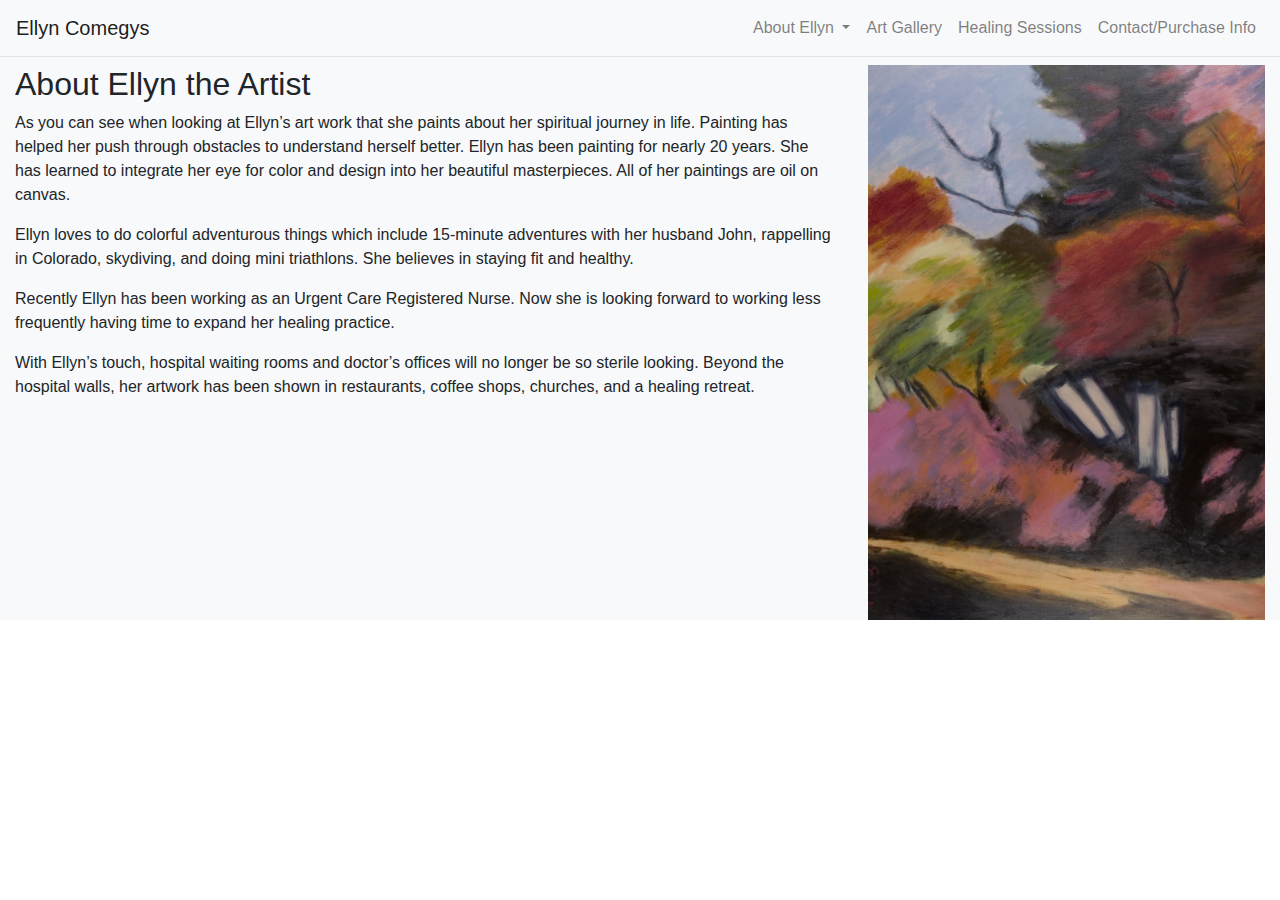
==== ellyn-the-artist.html @ 3cc5ff24 "Initial publishing commit" ====
<!DOCTYPE html>
<html lang="en">
   <head>
      <meta charset="utf-8">
      <meta http-equiv="X-UA-Compatible" content="IE=edge">
      <meta name="viewport" content="width=device-width, initial-scale=1">
      <!-- The above 3 meta tags *must* come first in the head; any other head content must come *after* these tags -->
      <title>Ellyn Comegys Art & Healing</title>

      <!-- Bootstrap -->
      <link href="css/bootstrap.min.css" rel="stylesheet">

      <!-- Custom CSS -->
      <link href="css/stylesheet.css" rel="stylesheet">

      <!-- HTML5 shim and Respond.js for IE8 support of HTML5 elements and media queries -->
      <!-- WARNING: Respond.js doesn't work if you view the page via file:// -->
      <!--[if lt IE 9]>
         <script src="https://oss.maxcdn.com/html5shiv/3.7.3/html5shiv.min.js"></script>
         <script src="https://oss.maxcdn.com/respond/1.4.2/respond.min.js"></script>
      <![endif]-->
   </head>
   <body>
      <div id="artist-container" class="bg-light">
         <nav class="navbar navbar-expand-lg navbar-light bg-light text-white border-bottom">
            <a class="navbar-brand" href="index.html">Ellyn Comegys</a>
            <button class="navbar-toggler" type="button" data-toggle="collapse" data-target="#navbarSupportedContent" aria-controls="navbarSupportedContent" aria-expanded="false" aria-label="Toggle navigation">
               <span class="navbar-toggler-icon"></span>
            </button>

            <div class="collapse navbar-collapse" id="navbarSupportedContent">
               <ul class="navbar-nav ml-auto">
                  <li class="nav-item dropdown">
                     <a class="nav-link dropdown-toggle" href="#" id="navbarDropdown" role="button" data-toggle="dropdown" aria-haspopup="true" aria-expanded="false">
                        About Ellyn
                     </a>
                     <div class="dropdown-menu" aria-labelledby="navbarDropdown">
                        <a class="dropdown-item" href="ellyn-the-artist.html">Ellyn the Artist</a>
                        <a class="dropdown-item" href="ellyn-the-healer.html">Ellyn the Healer</a>
                     </div>
                  </li>
                  <li class="nav-item">
                     <a class="nav-link" href="art-gallery.html">Art Gallery</a>
                  </li>
                  <li class="nav-item">
                      <a class="nav-link" href="healing-sessions.html">Healing Sessions</a>
                  </li>
                  <li class="nav-item">
                     <a class="nav-link" href="contact.html">Contact/Purchase Info</a>
                  </li>
               </ul>
            </div>
         </nav>

         <div class="container-fluid mt-2" >
            <div class="row">
               <div class="col-lg-8 mx-auto">
                  <h2>About Ellyn the Artist</h2>
                  <p>As you can see when looking at Ellyn’s art work that she paints about her spiritual journey in life.  Painting has helped her push through obstacles to understand herself better.  Ellyn has been painting for nearly 20 years.  She has learned to integrate her eye for color and design into her beautiful masterpieces.  All of her paintings are oil on canvas.</p>
                  <p>Ellyn loves to do colorful adventurous things which include 15-minute adventures with her husband John, rappelling in Colorado, skydiving, and doing mini triathlons.  She believes in staying fit and healthy.</p>
                  <p>Recently Ellyn has been working as an Urgent Care Registered Nurse.  Now she is looking forward to working less frequently having time to expand her healing practice.</p>
                  <p>With Ellyn’s touch, hospital waiting rooms and doctor’s offices will no longer be so sterile looking.  Beyond the hospital walls, her artwork has been shown in restaurants, coffee shops, churches, and a healing retreat.</p>
               </div>
               <div class="col-lg-4 mx-auto">
                  <img class=".img-fluid mx-auto d-block" src="art/windswept.jpg" />
               </div>

            </div> <!-- .row -->
         </div> <!-- .container-fluid -->
      </div> <!-- #container -->

      <!-- jQuery (necessary for Bootstrap's JavaScript plugins) -->
      <script src="https://ajax.googleapis.com/ajax/libs/jquery/1.12.4/jquery.min.js"></script>
      <!-- Include all compiled plugins (below), or include individual files as needed -->
      <script src="js/bootstrap.min.js"></script>
      <!-- custom javascript -->
      <script src="js/javascript.js"></script>
   </body>
</html>
---- css/stylesheet.css ----
img {
    max-width: 100%;
}

#artCarousel img {
   max-height: 80vh;
}

.gallery-img {
    cursor: pointer;
}

#modalImage {
    object-fit: contain;
    max-height: 80vh;
}
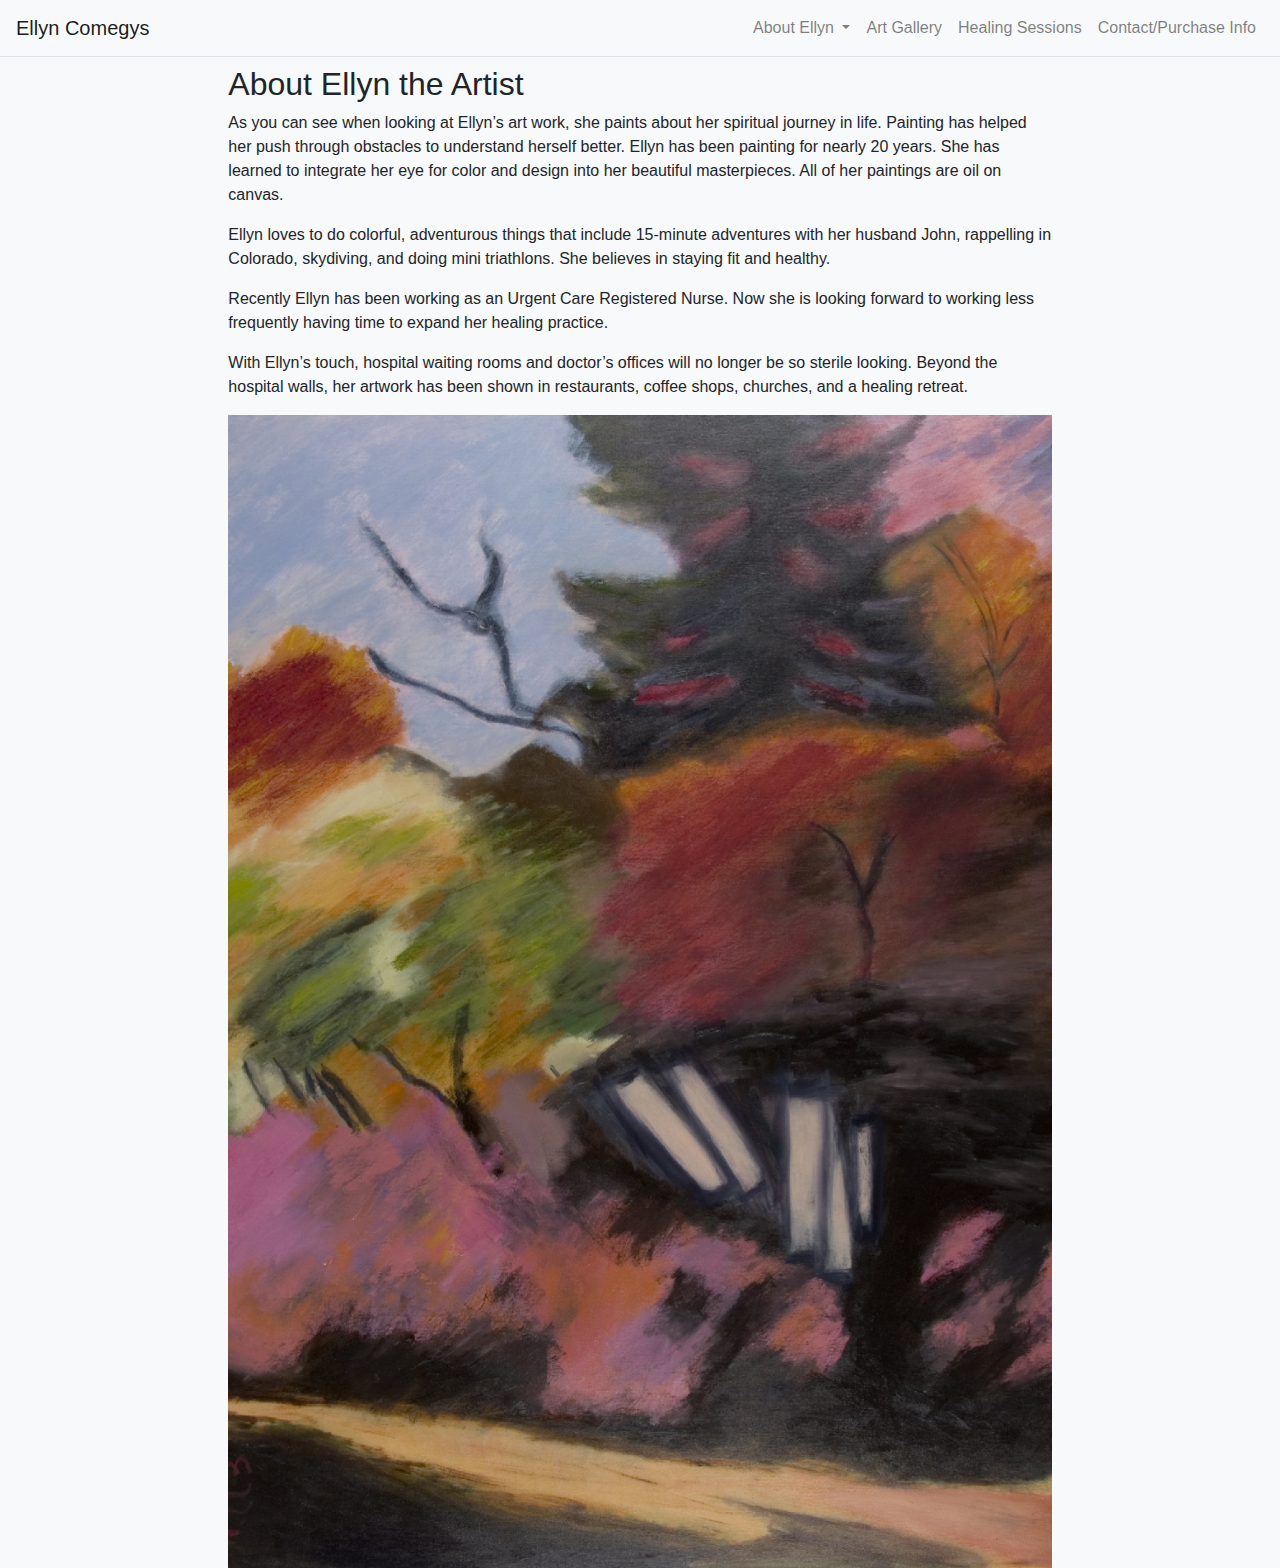
==== commit 17f7d6ac: "content edits" ====
--- a/ellyn-the-artist.html
+++ b/ellyn-the-artist.html
@@ -55,16 +55,17 @@
          <div class="container-fluid mt-2" >
             <div class="row">
                <div class="col-lg-8 mx-auto">
-                  <h2>About Ellyn the Artist</h2>
-                  <p>As you can see when looking at Ellyn’s art work that she paints about her spiritual journey in life.  Painting has helped her push through obstacles to understand herself better.  Ellyn has been painting for nearly 20 years.  She has learned to integrate her eye for color and design into her beautiful masterpieces.  All of her paintings are oil on canvas.</p>
-                  <p>Ellyn loves to do colorful adventurous things which include 15-minute adventures with her husband John, rappelling in Colorado, skydiving, and doing mini triathlons.  She believes in staying fit and healthy.</p>
-                  <p>Recently Ellyn has been working as an Urgent Care Registered Nurse.  Now she is looking forward to working less frequently having time to expand her healing practice.</p>
-                  <p>With Ellyn’s touch, hospital waiting rooms and doctor’s offices will no longer be so sterile looking.  Beyond the hospital walls, her artwork has been shown in restaurants, coffee shops, churches, and a healing retreat.</p>
+                   <h2>About Ellyn the Artist</h2>
+                   <p>As you can see when looking at Ellyn’s art work, she paints about her spiritual journey in life. Painting has helped her push through obstacles to understand herself better. Ellyn has been painting for nearly 20 years. She has learned to integrate her eye for color and design into her beautiful masterpieces. All of her paintings are oil on canvas.</p>
+                   <p>Ellyn loves to do colorful, adventurous things that include 15-minute adventures with her husband John, rappelling in Colorado, skydiving, and doing mini triathlons. She believes in staying fit and healthy.</p>
+                   <p>Recently Ellyn has been working as an Urgent Care Registered Nurse. Now she is looking forward to working less frequently having time to expand her healing practice.</p>
+                   <p>With Ellyn’s touch, hospital waiting rooms and doctor’s offices will no longer be so sterile looking. Beyond the hospital walls, her artwork has been shown in restaurants, coffee shops, churches, and a healing retreat.</p>
                </div>
-               <div class="col-lg-4 mx-auto">
+            </div>
+            <div class="row">
+               <div class="col-lg-8 mx-auto">
                   <img class=".img-fluid mx-auto d-block" src="art/windswept.jpg" />
                </div>
-
             </div> <!-- .row -->
          </div> <!-- .container-fluid -->
       </div> <!-- #container -->
